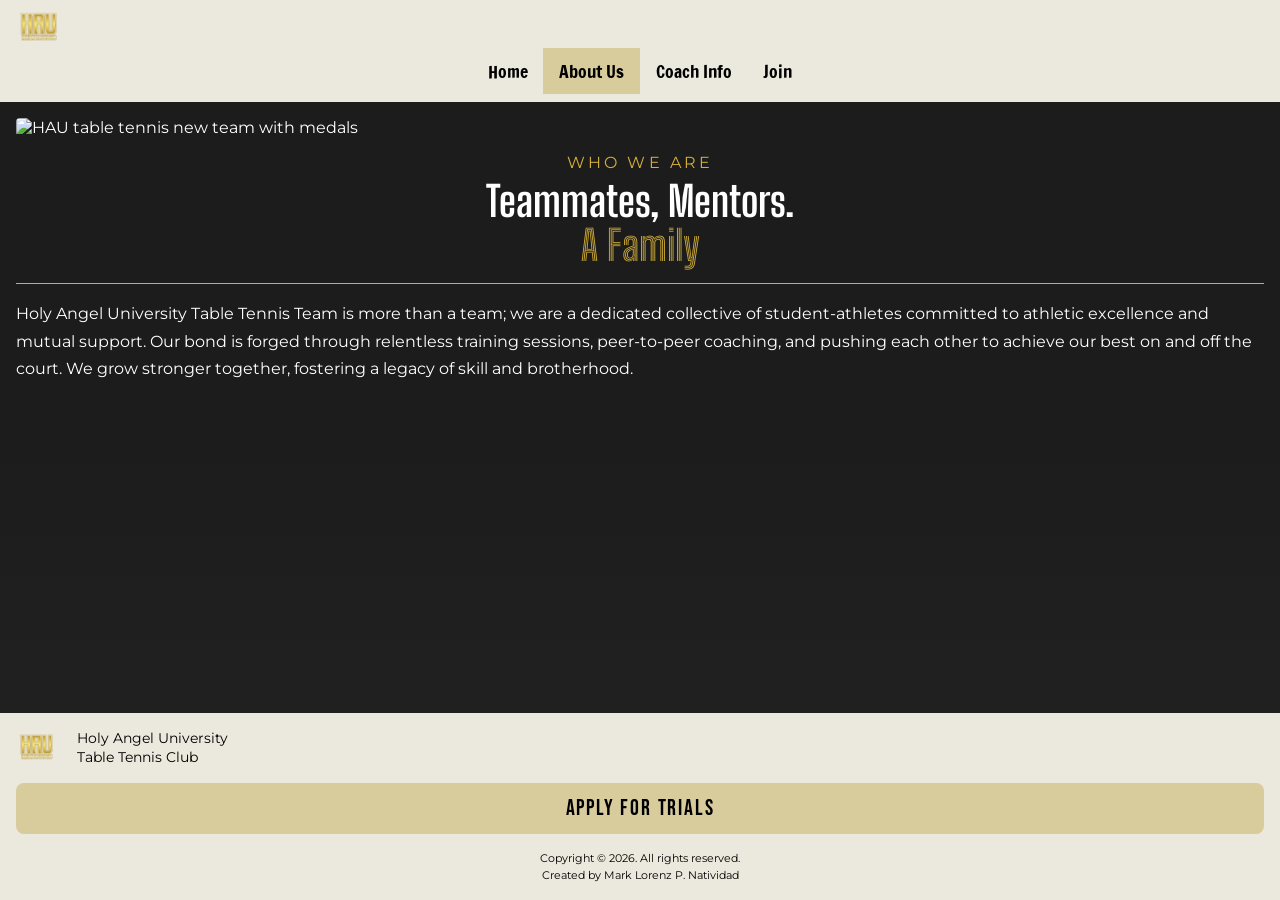
==== about.html @ 10f2c385 "pull out the files inside the 2nd version and update" ====
<!DOCTYPE html>
<html lang="en">
<head>
    <!--
        Full Name: Natividad, Mark Lorenz P.
        Section: WD-202
        Activity: HAU Table Tennis Website (Own Version)
        Date: October 10, 2026
    -->
    <title>Holy Angel Table Tennis Club - About Us</title>
    <meta charset="utf-8">
    <meta name= "viewport" content="width=device-width, initial-scale=1.0"/>
    <meta name= "description" content="Learn who we are: the teammates and mentors of the Holy Angel University Table Tennis Team."/>
    <link href="https://fonts.googleapis.com/css2?family=Bebas+Neue&family=Big+Shoulders+Display:wght@700&family=Big+Shoulders+Inline+Display:wght@700&family=Francois+One&family=Montserrat:wght@300;400;600&family=Poppins:wght@500;600&display=swap" rel="stylesheet">
    <link rel ="icon" href = "img/hau-logo.png" type="image/png" />
    <link rel ="stylesheet" href="styles.css" type="text/css" />
</head>

<body>
    <div id = "container">
        <header>
            <a href = "index.html">
                <img src = "img/hau-logo.png" alt = "HAU Golden Guardians logo" />
            </a>
            <nav id = "nav-menu">
                <ul>
                    <li><a href = "index.html">Home</a></li>
                    <li><a href = "about.html" class = "active">About Us</a></li>
                    <li><a href = "coach.html">Coach Info</a></li>
                    <li><a href = "join.html">Join</a></li>
                </ul>
            </nav>
        </header>

        <main>
            <section id = "about">
                <div class = "about-photos">
                    <figure>
                        <img src = "img/Team1.png" alt = "HAU table tennis new team with medals" />
                        <figcaption class = "sr-only">HAU table tennis new team with medals</figcaption>
                    </figure>
                    <figure class = "desktop-only">
                        <img src = "img/Team2.png" alt = "HAU players old team with medals 2022-2023" />
                        <figcaption class = "sr-only">HAU players old team with medals</figcaption>
                    </figure>
                </div>
                <article class = "about-text">
                    <p class = "eyebrow">Who We Are</p>
                    <h1>Teammates, Mentors. <span class = "outline">A Family</span></h1>
                    <p class = "para">Holy Angel University Table Tennis Team is more than a team; we are a dedicated collective of student-athletes committed to athletic excellence and mutual support. Our bond is forged through relentless training sessions, peer-to-peer coaching, and pushing each other to achieve our best on and off the court. We grow stronger together, fostering a legacy of skill and brotherhood.</p>
                    <h2 class = "motto desktop-only">Unite. Compete. Excel.<br>Champions Gather Here</h2>
                </article>
            </section>
        </main>

        <footer>
            <div class = "foot-brand">
                <img src = "img/hau-logo.png" alt = "HAU logo" />
                <p>Holy Angel <span class = "uni">University</span><br class = "br-mobile" />Table Tennis Club</p>
            </div>
            <a class = "btn-footer" href = "join.html">Apply for Trials</a>
            <div class = "follow">
                <span>Follow Us</span>
                <a href = "https://www.facebook.com/HolyAngel1933Sports" target = "_blank" rel = "noopener noreferrer" aria-label = "Holy Angel University - Sports on Facebook"><img src = "img/icon-facebook-yellow.png" alt = "Facebook" /></a>
                <a href = "https://www.instagram.com/holyangel1933/?hl=en" target = "_blank" rel = "noopener noreferrer" aria-label = "Holy Angel University on Instagram"><img src = "img/icon-instagram-yellow.png" alt = "Instagram" /></a>
            </div>
            <p class = "copy">Copyright &copy; 2026. All rights reserved. <br class = "br-mobile" />Created by Mark Lorenz P. Natividad</p>
        </footer>
    </div>
</body>

</html>
---- styles.css ----
/* CSS styles for HAU Golden Guardians Table Tennis (own version) - Version 2 */

/*
   Author: Natividad, Mark Lorenz P.
   Section: WD-202
   Date: October 10, 2026
*/

/* CSS Reset */
body, header, nav, main, footer, h1, h2, h3, p, div, img, ul, figure, figcaption, section, article, aside, video, table, form, fieldset{
    margin: 0;
    padding: 0;
    border: 0;
}

/* Style rule for box sizing applies to all elements */
*{
    box-sizing: border-box;
}

/* CSS styles for body, images and links */
body{
    background: #1C1C1C linear-gradient(to bottom, #1C1C1C 50%, #242424 100%);
    min-height: 100vh;
    color: #ffffff;
    font-family: 'Montserrat', sans-serif;
}

img, video{
    max-width: 100%;
    display: block;
}

a{
    color: inherit;
    text-decoration: none;
}

/* ========================================================================== */
/* STYLE RULES FOR MOBILE VIEWPORT */

/* Show mobile class, hide tablet-desktop class */
.mobile{
    display: block;
}

.tablet-desktop, .desktop-only, .tablet-only, .hero-btn, .follow{
    display: none;
}

.sr-only{
    position: absolute;
    width: 1px;
    height: 1px;
    overflow: hidden;
    clip: rect(0 0 0 0);
    white-space: nowrap;
}

/* CSS styles for page wrapper */
#container{
    display: flex;
    flex-direction: column;
    min-height: 100vh;
    width: 100%;
    max-width: 1920px;
    margin: 0 auto;
}

#coach{
    display: flow-root;
}

/* Icons: yellow for tablet/desktop, white for mobile */
.icon-yellow, .icon-tablet{
    display: none;
}

.uni{
    display: inline;
}

/* CSS styles for header */
header{
    position: relative;
    display: flex;
    flex-wrap: wrap;
    justify-content: space-between;
    align-items: center;
    background-color: #EBE8DD;
    padding: 8px 16px;
}

header img{
    height: 40px;
    width: auto;
}

/* CSS styles for navigation area (always visible for now) */
nav{
    width: 100%;
}

nav ul{
    display: flex;
    flex-wrap: wrap;
    justify-content: center;
    list-style-type: none;
}

nav li a{
    display: block;
    font-family: 'Francois One', sans-serif;
    font-size: 1.1em;
    color: #000000;
    padding: 0.6em 0.9em;
}

nav li a.active{
    background-color: #D8CB9C;
}

/* CSS styles for main */
main{
    flex: 1;
    display: flex;
    flex-direction: column;
}

main > section{
    padding: 16px;
}

h1{
    font-family: 'Big Shoulders Display', 'Arial Narrow', Impact, sans-serif;
    font-weight: 700;
    font-size: 2.6em;
    line-height: 1.05;
    text-align: center;
}

h2, h3{
    font-family: 'Bebas Neue', 'Arial Narrow', Impact, sans-serif;
    font-weight: normal;
    letter-spacing: 0.04em;
}

.outline{
    display: block;
    color: #D4AF37;
    font-family: 'Big Shoulders Inline Display', 'Arial Narrow', Impact, sans-serif;
}

.eyebrow{
    color: #D4AF37;
    text-align: center;
    letter-spacing: 0.2em;
    text-transform: uppercase;
    margin-bottom: 8px;
}

.para{
    line-height: 1.7;
    margin-top: 16px;
}

/* CSS styles for home */
/* Hero background image with dark overlay */
#hero{
    background: linear-gradient(rgba(28, 28, 28, 0.7), rgba(36, 36, 36, 0.8)), url("img/Campus.png") center / cover no-repeat;
    background-color: #1C1C1C;
    flex: 1;
}

/* CSS styles for video */
video{
    width: 100%;
    aspect-ratio: 358 / 294;
    object-fit: cover;
    background-color: #000000;
    border-radius: 10px;
}

.hero-text{
    text-align: center;
    padding: 24px 0 8px;
}

.hero-text h1{
    letter-spacing: 0.15em;
    font-size: clamp(2.3em, 11.5vw, 3.2em);
    text-transform: uppercase;
}

.hero-text .outline{
    display: block;
    letter-spacing: 0;
}

.hero-text p{
    border-top: 1px solid #D4AF37;
    margin-top: 20px;
    padding-top: 20px;
    line-height: 1.6;
}

/* CSS styles for about */
.about-text h1{
    margin-bottom: 16px;
}

.about-text .eyebrow{
    margin-top: 16px;
}

.about-text .para{
    border-top: 1px solid #D4AF37;
    padding-top: 16px;
}

.about-photos img, .coach-photos img, .banner{
    width: 100%;
    border-radius: 4px;
}

.coach-photos figure{
    margin-bottom: 16px;
}

/* CSS styles for coach */
.card{
    background-color: #2A2A2A;
    padding: 16px;
    border-radius: 10px;
    margin: 8px 0 16px;
    line-height: 1.6;
}

.card h3{
    color: #D4AF37;
    font-size: 1.8em;
}

.role{
    color: #D4AF37;
    text-align: center;
    font-size: 1.5em;
}

.contact-box{
    background-color: #D4AF37;
    color: #ffffff;
    padding: 16px;
    border-radius: 10px;
    text-align: center;
    margin-bottom: 16px;
}

.contact-box h3{
    font-size: 1.6em;
    letter-spacing: 0.1em;
}

.contact-box p{
    display: flex;
    justify-content: center;
    align-items: center;
    flex-wrap: wrap;
    gap: 8px;
    margin-top: 8px;
}

.contact-box img{
    height: 22px;
    width: auto;
    margin-left: 12px;
}

/* CSS styles for the footer */
footer{
    background-color: #EBE8DD;
    color: #000000;
    padding: 16px;
    text-align: center;
}

.foot-brand{
    display: flex;
    align-items: center;
    gap: 16px;
    text-align: left;
}

.foot-brand img{
    height: 36px;
    width: auto;
    flex-shrink: 0;
}

/* Mobile footer text on two lines */
.foot-brand p{
    font-size: 0.9em;
    font-weight: 400;
    line-height: 1.35;
}

.btn-footer{
    display: block;
    background-color: #D8CB9C;
    font-family: 'Bebas Neue', 'Arial Narrow', Impact, sans-serif;
    font-size: 1.4em;
    letter-spacing: 0.08em;
    border-radius: 8px;
    padding: 12px;
    margin: 16px 0;
}

.copy{
    font-size: 0.7em;
    line-height: 1.5;
}


/* ========================================================================== */

/* MEDIA QUERY FOR MOBILE ONLY VIEWPORT */
@media screen and (max-width: 629px){
    /* Mobile Viewport: Style rules for about */
    #about{
        display: flex;
        flex-direction: column;
    }

    .about-text{
        display: contents;
    }

    .about-text .eyebrow{
        order: 1;
        margin: 0 0 8px;
        font-weight: 300;
        letter-spacing: 0.2em;
    }

    .about-text h1{
        order: 2;
        text-transform: uppercase;
        font-size: clamp(2em, 10vw, 2.6em);
        padding-bottom: 16px;
        margin-bottom: 16px;
        border-bottom: 1px solid #D4AF37;
    }

    .about-photos{
        order: 3;
    }

    .about-text .para{
        order: 4;
        border-top: 0;
        padding-top: 0;
        margin-top: 16px;
    }

    /* Mobile Viewport: Style rules for coach */
    #coach{
        display: flex;
        flex-direction: column;
    }

    .coach-info{
        display: contents;
    }

    .coach-info .eyebrow{
        order: 1;
        margin: 0 0 6px;
        font-weight: 600;
        letter-spacing: 0.15em;
    }

    .coach-info h1{
        order: 2;
        text-transform: uppercase;
        font-size: clamp(1.9em, 8.6vw, 2.6em);
        margin-bottom: 20px;
    }

    .coach-info h1::after{
        content: "";
        display: block;
        width: 160px;
        max-width: 60%;
        height: 2px;
        background-color: #D4AF37;
        margin: 10px auto 0;
    }

    .coach-info .role{
        display: none;
    }

    .coach-photos{
        order: 3;
    }

    .coach-photos figure{
        margin-bottom: 20px;
    }

    .coach-photos img{
        aspect-ratio: 358 / 170;
        object-fit: cover;
    }

    .coach-info .card{
        order: 4;
        margin-top: 0;
    }

    .coach-info .contact-box{
        order: 5;
        text-align: left;
    }

    .coach-info .contact-box h3{
        font-family: 'Poppins', sans-serif;
        font-weight: 600;
        font-size: 1.1em;
        letter-spacing: 0;
        text-transform: uppercase;
    }

    .coach-info .contact-box p{
        justify-content: flex-start;
    }

    .coach-info .contact-box img{
        margin-left: 0;
    }
}
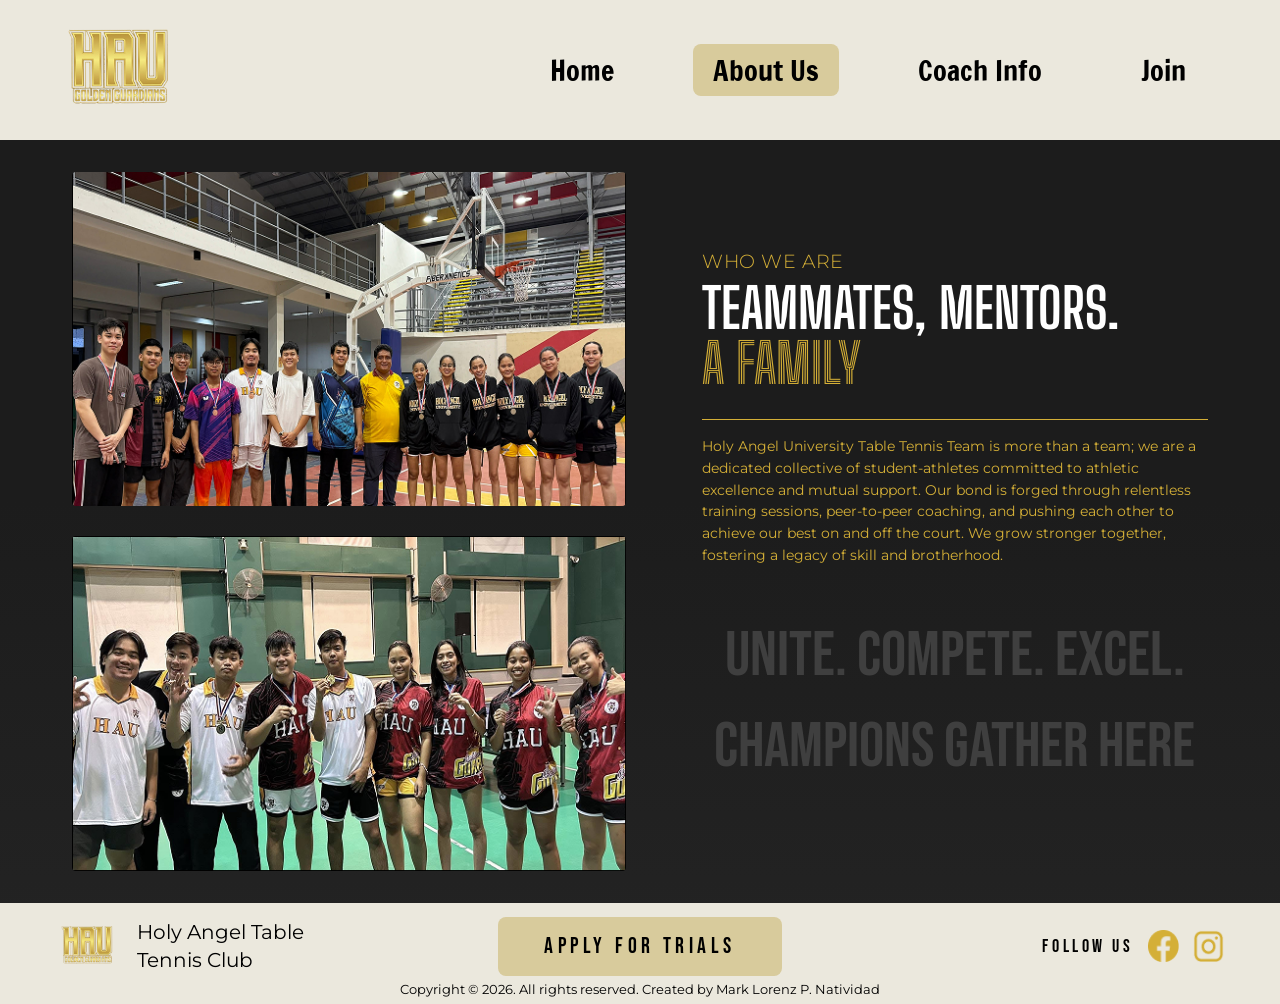
==== commit 19a3c468: "pull out the files from version 3 and update coach, about and add join" ====
--- a/about.html
+++ b/about.html
@@ -5,7 +5,7 @@
         Full Name: Natividad, Mark Lorenz P.
         Section: WD-202
         Activity: HAU Table Tennis Website (Own Version)
-        Date: October 10, 2026
+        Date: October 12, 2026
     -->
     <title>Holy Angel Table Tennis Club - About Us</title>
     <meta charset="utf-8">
--- a/styles.css
+++ b/styles.css
@@ -1,9 +1,9 @@
-/* CSS styles for HAU Golden Guardians Table Tennis (own version) - Version 2 */
+/* CSS styles for HAU Golden Guardians Table Tennis */
 
 /*
    Author: Natividad, Mark Lorenz P.
    Section: WD-202
-   Date: October 10, 2026
+   Date: October 12, 2026
 */
 
 /* CSS Reset */
@@ -276,6 +276,93 @@
     margin-left: 12px;
 }
 
+/* CSS styles for join */
+.apply{
+    color: #D4AF37;
+    margin-bottom: 8px;
+}
+
+.list-card{
+    background-color: #9B7C1F;
+    border-radius: 10px;
+    padding: 16px;
+    margin-top: 16px;
+}
+
+.list-card h2{
+    font-size: 1.8em;
+}
+
+.list-card ul{
+    padding-left: 20px;
+    line-height: 1.7;
+    font-size: 0.9em;
+}
+
+/* CSS styles for form elements */
+#form{
+    margin: 24px 0;
+}
+
+fieldset legend{
+    font-family: 'Poppins', sans-serif;
+    font-weight: 600;
+    font-size: 1.4em;
+    text-transform: uppercase;
+    padding: 8px 0;
+}
+
+label{
+    display: block;
+    font-family: 'Poppins', sans-serif;
+    font-weight: 600;
+    font-size: 0.9em;
+    padding: 14px 0 6px;
+}
+
+input[type = "text"], input[type = "email"], input[type = "tel"], textarea{
+    width: 100%;
+    background-color: #9B7C1F;
+    color: #ffffff;
+    border: none;
+    border-radius: 6px;
+    padding: 14px;
+    font-family: 'Poppins', sans-serif;
+}
+
+input::placeholder, textarea::placeholder{
+    color: #EBE8DD;
+}
+
+.btn-row{
+    display: flex;
+    gap: 16px;
+    margin-top: 14px;
+}
+
+#submit, #reset{
+    border: none;
+    border-radius: 6px;
+    padding: 10px 20px;
+    font-family: 'Poppins', sans-serif;
+    font-weight: 600;
+    cursor: pointer;
+}
+
+#submit{
+    background-color: #9B7C1F;
+    color: #ffffff;
+}
+
+#reset{
+    background-color: #ffffff;
+    color: #000000;
+}
+
+.contact-grid .contact-box h3{
+    font-family: 'Bebas Neue', 'Arial Narrow', Impact, sans-serif;
+}
+
 /* CSS styles for the footer */
 footer{
     background-color: #EBE8DD;
@@ -438,5 +525,947 @@
     .coach-info .contact-box img{
         margin-left: 0;
     }
-}
-
+
+    /* Mobile Viewport: Style rules for join */
+    .apply{
+        display: table;
+        margin: 0 auto 8px;
+        padding: 0 14px;
+        text-transform: uppercase;
+        border-bottom: 2px solid #D4AF37;
+    }
+
+    .banner{
+        aspect-ratio: 358 / 196;
+        object-fit: cover;
+    }
+
+    .list-card li{
+        margin-bottom: 6px;
+    }
+
+    #submit, #reset{
+        text-transform: uppercase;
+    }
+}
+
+/* ========================================================================== */
+
+/* MEDIA QUERY FOR TABLET VIEWPORT */
+@media screen and (min-width: 630px), print{
+    /* Tablet Viewport: Show tablet-desktop class, hide mobile class and hamburger */
+    .tablet-desktop{
+        display: block;
+    }
+
+    .mobile, #menu-btn, .btn-footer, .br-mobile{
+        display: none;
+    }
+
+    .hero-btn{
+        display: inline-block;
+        background-color: #D8CB9C;
+        color: #000000;
+        font-family: 'Bebas Neue', 'Arial Narrow', Impact, sans-serif;
+        font-size: 1.4em;
+        letter-spacing: 0.08em;
+        border-radius: 8px;
+        padding: 12px 20px;
+        margin-top: 20px;
+    }
+
+    .follow{
+        display: flex;
+        align-items: center;
+        gap: 14px;
+        margin-left: auto;
+    }
+
+    .follow span{
+        font-family: 'Bebas Neue', 'Arial Narrow', Impact, sans-serif;
+        letter-spacing: 0.2em;
+    }
+
+    .follow img{
+        height: 30px;
+        width: auto;
+    }
+
+    .uni{
+        display: none;
+    }
+
+    .coach-info .icon-white{
+        display: none;
+    }
+
+    .coach-info .icon-yellow{
+        display: block;
+    }
+
+    /* Tablet Viewport: Style rules for header and nav */
+    nav{
+        position: static;
+        width: auto;
+        max-height: none;
+        overflow: visible;
+        background-color: transparent;
+    }
+
+    nav ul{
+        display: flex;
+        gap: 8px;
+    }
+
+    nav li a{
+        font-size: 0.95em;
+        padding: 8px 14px;
+        border-radius: 8px;
+    }
+
+    nav li a:hover{
+        background-color: #D8CB9C;
+    }
+
+    header img{
+        height: 50px;
+    }
+
+    /* Tablet Viewport: Style rules for main sections */
+    main > section{
+        padding: 32px;
+    }
+
+    #hero{
+        padding: 16px 0 0;
+    }
+
+    #hero video{
+        border-radius: 0;
+        aspect-ratio: 768 / 442;
+    }
+
+    .hero-text{
+        text-align: left;
+        padding: 32px;
+    }
+
+    .hero-text h1{
+        text-align: left;
+        font-size: clamp(3em, 7vw, 4em);
+        max-width: 7.8em;
+    }
+
+    .outline{
+        display: inline;
+    }
+
+    .about-text h1{
+        font-size: 3em;
+    }
+
+    .coach-photos{
+        float: left;
+        width: 45%;
+        margin-right: 6%;
+    }
+
+    .coach-info{
+        overflow: hidden;
+    }
+
+    .coach-info h1, .coach-info .eyebrow, .coach-info .role{
+        text-align: left;
+    }
+
+    .coach-info h3{
+        color: #D4AF37;
+        margin-top: 12px;
+    }
+
+    .coach-info ul{
+        padding-left: 18px;
+        font-size: 0.8em;
+        line-height: 1.6;
+    }
+
+    .contact-box{
+        background-color: transparent;
+        text-align: left;
+        padding: 0;
+    }
+
+    .contact-box h3{
+        color: #D4AF37;
+    }
+
+    .contact-box p{
+        justify-content: flex-start;
+    }
+
+    /* Tablet Viewport: Style rules for table */
+    table{
+        width: 100%;
+        border: 1px solid #ffffff;
+        border-collapse: collapse;
+        margin: 24px 0;
+    }
+
+    th, td{
+        border: 1px solid #EBE8DD;
+        padding: 12px;
+        font-size: 0.85em;
+        text-align: left;
+        vertical-align: top;
+        line-height: 1.5;
+    }
+
+    th{
+        background-color: #9B7C1F;
+        font-family: 'Bebas Neue', 'Arial Narrow', Impact, sans-serif;
+        font-size: 1.5em;
+        font-weight: normal;
+        text-align: center;
+    }
+
+    /* Tablet Viewport: Style rule for alternating rows */
+    tr:nth-child(odd) td{
+        background-color: #9B7C1F;
+    }
+
+    tr:nth-child(even) td{
+        background-color: #8F7219;
+    }
+
+    /* Tablet Viewport: Style rules for form and contact */
+    #form{
+        background-color: #1C1C1C;
+    }
+
+    .contact-grid{
+        display: grid;
+        grid-template-columns: 1fr 1fr;
+        grid-gap: 20px;
+    }
+
+    .contact-grid .contact-box{
+        background-color: #D4AF37;
+        text-align: center;
+        padding: 12px;
+    }
+
+    .contact-grid .contact-box h3{
+        color: #ffffff;
+    }
+
+    .contact-grid .contact-box p{
+        justify-content: center;
+    }
+
+    /* Tablet Viewport: Style rules for footer */
+    footer{
+        display: flex;
+        flex-wrap: wrap;
+        align-items: center;
+        padding: 16px 32px;
+    }
+
+    .copy{
+        width: 100%;
+        border-top: 1px solid #C9C3A8;
+        margin-top: 14px;
+        padding-top: 10px;
+    }
+}
+
+/* ========================================================================== */
+
+/* Tablet+ Viewport: Style rule for coach contact links */
+@media screen and (min-width: 630px){
+    .coach-info .contact-box a{
+        color: #D4AF37;
+    }
+}
+
+/* ========================================================================== */
+
+/* MEDIA QUERY FOR TABLET ONLY VIEWPORT */
+@media screen and (min-width: 630px) and (max-width: 1014px){
+    /* Tablet Only: Style rule for headings */
+    .about-text h1, .coach-info h1, .apply{
+        text-transform: uppercase;
+    }
+
+    /* Tablet Only: Style rules for about */
+    #about{
+        display: flex;
+        flex-direction: column;
+    }
+
+    .about-text{
+        display: contents;
+    }
+
+    .about-text .eyebrow{
+        order: 1;
+        text-align: center;
+        margin: 0 0 8px;
+        font-weight: 300;
+        letter-spacing: 0.2em;
+    }
+
+    .about-text h1{
+        order: 2;
+        text-align: center;
+        font-size: clamp(2.2em, 6.4vw, 3.4em);
+        margin-bottom: 20px;
+    }
+
+    .about-text h1 .outline{
+        white-space: nowrap;
+    }
+
+    .about-photos{
+        order: 3;
+    }
+
+    .about-photos img{
+        aspect-ratio: 704 / 347;
+        object-fit: cover;
+    }
+
+    .about-text .para{
+        order: 4;
+        border-top: 1px solid #D4AF37;
+        border-bottom: 1px solid #D4AF37;
+        padding: 16px 0;
+        margin-top: 20px;
+    }
+
+    /* Tablet Only: Style rules for coach */
+    .coach-info .role{
+        border-bottom: 1px solid #8C7A3E;
+        padding-bottom: 8px;
+        margin-bottom: 8px;
+    }
+
+    .coach-info .contact-box{
+        border-top: 1px solid #8C7A3E;
+        border-radius: 0;
+        margin-top: 16px;
+        padding-top: 12px;
+    }
+
+    /* Tablet Only: Style rules for coach title */
+    .tablet-only{
+        display: block;
+    }
+
+    span.tablet-only{
+        display: inline;
+    }
+
+    .hide-tablet, .coach-info .eyebrow{
+        display: none;
+    }
+
+    .coach-info{
+        padding-top: 24px;
+    }
+
+    .coach-info h1{
+        font-size: clamp(2em, 5vw, 2.4em);
+        line-height: 1.25;
+        margin-bottom: 6px;
+    }
+
+    .coach-info .role{
+        font-family: 'Montserrat', sans-serif;
+        font-weight: 600;
+        font-size: 1em;
+        letter-spacing: 0;
+        text-transform: none;
+    }
+
+    .coach-bullets{
+        font-weight: 300;
+        font-size: 0.85em;
+        line-height: 1.6;
+    }
+
+    .coach-bullets p{
+        margin: 0 0 14px;
+        color: #EDEDED;
+    }
+
+    .coach-info .contact-box h3{
+        font-family: 'Montserrat', sans-serif;
+        font-weight: 400;
+        font-size: 0.95em;
+        letter-spacing: 0.03em;
+        text-transform: uppercase;
+        margin: 0 0 8px;
+    }
+
+    .coach-info .contact-box p{
+        display: flex;
+        align-items: center;
+        gap: 12px;
+        margin: 6px 0 0;
+        font-size: 0.95em;
+    }
+
+    .coach-info .contact-box .icon-white, .coach-info .contact-box .icon-yellow{
+        display: none;
+    }
+
+    .coach-info .contact-box .icon-tablet{
+        display: block;
+        width: 18px;
+        height: 18px;
+        margin-left: 0;
+    }
+
+    .coach-info .contact-box a{
+        color: #ffffff;
+        font-weight: 400;
+    }
+
+    /* Tablet Only: Style rules for join */
+    .apply{
+        display: table;
+        margin: 0 auto 8px;
+        padding: 0 14px;
+        text-align: center;
+        font-size: clamp(2.6em, 7vw, 3.6em);
+        border-bottom: 2px solid #D4AF37;
+    }
+
+    .banner{
+        aspect-ratio: 704 / 293;
+        object-fit: cover;
+    }
+
+    th{
+        letter-spacing: 0.06em;
+        line-height: 1.15;
+    }
+
+    fieldset legend{
+        width: 100%;
+        text-align: center;
+        font-size: 1.3em;
+    }
+
+    label{
+        font-size: 0.85em;
+    }
+
+    .btn-row{
+        justify-content: center;
+        gap: clamp(32px, 9vw, 87px);
+    }
+
+    #submit, #reset{
+        height: 44px;
+        font-size: 0.85em;
+        text-transform: uppercase;
+    }
+
+    #submit{
+        width: 190px;
+    }
+
+    #reset{
+        width: 120px;
+    }
+
+    .contact-grid{
+        grid-template-columns: 1fr;
+        grid-gap: 16px;
+    }
+
+    .contact-grid .contact-box h3{
+        font-size: 1.25em;
+        letter-spacing: 0.15em;
+    }
+
+    .contact-grid .contact-box p{
+        display: flex;
+        align-items: center;
+        justify-content: center;
+        gap: 10px;
+        margin: 6px 0 0;
+    }
+
+    .contact-grid .contact-box img{
+        margin-left: 0;
+    }
+
+    .contact-grid .contact-box p img:nth-of-type(2){
+        margin-left: 40px;
+    }
+
+    /* Tablet Only: Style rules for footer */
+    .foot-brand img{
+        height: 40px;
+    }
+
+    .foot-brand p{
+        font-size: 1.15em;
+        line-height: 1.35;
+        max-width: 9em;
+    }
+}
+
+
+/* MEDIA QUERY FOR DESKTOP VIEWPORT */
+@media screen and (min-width: 1015px), print{
+    .desktop-only{
+        display: block;
+    }
+
+    /* Desktop Viewport: Style rules for header and nav */
+    header{
+        padding: 16px clamp(24px, 5.8vw, 112px) 16px clamp(24px, 4.5vw, 86px);
+    }
+
+    header img{
+        height: clamp(80px, 8.4vw, 120px);
+    }
+
+    nav ul{
+        gap: clamp(16px, 4.6vw, 88px);
+    }
+
+    nav li a{
+        font-size: clamp(1.3em, 2.2vw, 2em);
+        padding: 6px 20px;
+    }
+
+    nav li a:hover{
+        background-color: #D8CB9C;
+        color: #000000;
+    }
+
+    /* Desktop Viewport: Style rule for shared sections */
+    #about, #coach, #join{
+        width: 100%;
+        max-width: 1600px;
+        margin-left: auto;
+        margin-right: auto;
+        padding: 32px clamp(24px, 5.6vw, 96px);
+    }
+
+    /* Desktop Viewport: Style rule for about and coach position */
+    #about, #coach{
+        margin-top: auto;
+        margin-bottom: auto;
+    }
+
+    h1{
+        font-size: 4.2em;
+        text-align: left;
+        text-transform: uppercase;
+    }
+
+    .eyebrow{
+        text-align: left;
+        font-size: 1.2em;
+        font-weight: 300;
+        letter-spacing: 0.03em;
+    }
+
+    .outline{
+        display: block;
+    }
+
+    /* Desktop Viewport: Style rules for home hero */
+    #hero{
+        display: grid;
+        grid-template-columns: minmax(280px, 0.4fr) 1fr;
+        grid-gap: clamp(16px, 1.6vw, 32px);
+        align-items: center;
+        padding: clamp(32px, 3.5vw, 64px) clamp(24px, 2.5vw, 48px) clamp(40px, 4.4vw, 80px) clamp(40px, 8vw, 150px);
+        background: linear-gradient(rgba(28, 28, 28, 0.7), rgba(36, 36, 36, 0.8)), url("img/Campus.png") center / cover;
+    }
+
+    #hero video{
+        order: 2;
+        width: 100%;
+        border-radius: 10px;
+        aspect-ratio: 941 / 652;
+        object-fit: cover;
+    }
+
+    .hero-text{
+        padding: 0;
+        min-width: 0;
+    }
+
+    .hero-text h1{
+        font-size: clamp(3.2em, 5.2vw, 5.8em);
+        letter-spacing: 0.15em;
+        line-height: 1.05;
+    }
+
+    .hero-text .outline{
+        letter-spacing: 0;
+    }
+
+    .hero-text p{
+        font-size: 0.9em;
+        line-height: 1.4;
+        max-width: 280px;
+        margin-top: clamp(24px, 3vw, 48px);
+        padding-top: 20px;
+    }
+
+    .hero-btn{
+        display: none;
+    }
+
+    /* Desktop Viewport: Style rules for about */
+    #about{
+        display: grid;
+        grid-template-columns: 1.095fr 1fr;
+        grid-gap: 0 clamp(32px, 6vw, 110px);
+        align-items: center;
+    }
+
+    #about{
+        overflow-x: clip;
+    }
+
+    .about-photos{
+        min-width: 0;
+    }
+
+    .about-photos img{
+        aspect-ratio: 564 / 341;
+        object-fit: cover;
+    }
+
+    #about figure{
+        margin-bottom: clamp(16px, 2.3vw, 33px);
+    }
+
+    #about figure:last-child{
+        margin-bottom: 0;
+    }
+
+    .about-text{
+        order: 2;
+        min-width: 0;
+        container-type: inline-size;
+    }
+
+    .about-text h1{
+        font-size: clamp(2.4em, 4.3vw, 4.8em);
+        line-height: 1;
+        margin-bottom: 28px;
+    }
+
+    .about-text .eyebrow{
+        margin-top: 0;
+    }
+
+    .about-text .para{
+        color: #D4AF37;
+        font-size: clamp(0.85em, 1.05vw, 1em);
+        line-height: 1.6;
+    }
+
+    /* Desktop Viewport: Style rules for motto */
+    .motto{
+        color: #3F3F3F;
+        font-size: 12.4cqw;
+        line-height: 1.45;
+        letter-spacing: 0;
+        text-align: center;
+        text-transform: uppercase;
+        white-space: nowrap;
+        margin-top: 9cqw;
+    }
+
+    /* Desktop Viewport: Style rules for coach */
+    #coach{
+        display: grid;
+        grid-template-columns: 0.785fr 1fr;
+        grid-gap: 0 clamp(32px, 5vw, 90px);
+        align-items: center;
+        /* Desktop Viewport: Style rule for coach watermark */
+        background: url("img/school-logo.png") center center / contain no-repeat;
+    }
+
+    .coach-photos{
+        float: none;
+        width: auto;
+        margin: 0;
+        min-width: 0;
+    }
+
+    .coach-photos figure{
+        margin-bottom: clamp(10px, 1.2vw, 17px);
+    }
+
+    .coach-photos figure:last-child{
+        margin-bottom: 0;
+    }
+
+    .coach-photos img{
+        aspect-ratio: 564 / 341;
+        object-fit: cover;
+    }
+
+    .coach-photos figure:last-child img{
+        aspect-ratio: 564 / 381;
+    }
+
+    .coach-info{
+        overflow: visible;
+        min-width: 0;
+        padding-top: 0;
+    }
+
+    .coach-info .eyebrow{
+        font-size: clamp(1.1em, 1.6vw, 1.5em);
+    }
+
+    .coach-info h1{
+        font-size: clamp(2.2em, 4.1vw, 4.6em);
+        line-height: 1.05;
+    }
+
+    .coach-info .role{
+        font-size: clamp(1.4em, 2vw, 2.1em);
+        width: min(100%, 30em);
+        padding-bottom: 8px;
+        border-bottom: 1px solid #8C7A3E;
+    }
+
+    .coach-info h3{
+        color: #ffffff;
+        font-size: clamp(1.2em, 1.6vw, 1.5em);
+        margin-top: 24px;
+    }
+
+    .coach-info ul{
+        font-size: clamp(0.72em, 0.95vw, 0.9em);
+        line-height: 1.25;
+        letter-spacing: 0.04em;
+        padding-left: 21px;
+    }
+
+    .coach-info li::marker{
+        font-size: 0.7em;
+    }
+
+    .coach-info ul + h3 + ul li{
+        margin-bottom: 14px;
+    }
+
+    .coach-info .contact-box{
+        display: flex;
+        justify-content: center;
+        flex-wrap: wrap;
+        gap: 20px clamp(24px, 4vw, 56px);
+        margin-top: 32px;
+    }
+
+    .coach-info .contact-box h3{
+        display: none;
+    }
+
+    .coach-info .contact-box p{
+        display: flex;
+        align-items: center;
+        gap: 10px;
+        margin: 0;
+    }
+
+    .coach-info .contact-box p:nth-of-type(2){
+        order: -1;
+    }
+
+    .coach-info .contact-box img{
+        height: 30px;
+        margin-left: 0;
+    }
+
+    .coach-info .contact-box a{
+        font-size: clamp(1em, 1.3vw, 1.25em);
+        text-transform: uppercase;
+    }
+
+    /* Desktop Viewport: Style rules for join */
+    #join{
+        text-align: center;
+    }
+
+    #join table,
+    #join form,
+    #join .contact-grid,
+    #join .banner{
+        text-align: left;
+    }
+
+    .apply{
+        display: table;
+        margin: 0 auto 8px;
+        padding: 0 14px;
+        font-size: clamp(3em, 4.8vw, 4.7em);
+        text-align: center;
+        border-bottom: 2px solid #D4AF37;
+    }
+
+    .banner{
+        aspect-ratio: 1378 / 342;
+        object-fit: cover;
+    }
+
+    table{
+        table-layout: fixed;
+        width: 100%;
+    }
+
+    th{
+        font-size: clamp(1.6em, 2.2vw, 2.5em);
+        line-height: 1.1;
+    }
+
+    td{
+        font-size: clamp(0.85em, 1.05vw, 1.15em);
+        height: 114px;
+    }
+
+    th, tr:nth-child(odd) td, tr:nth-child(even) td{
+        background-color: #9B7C1F;
+    }
+
+    #form{
+        margin: 24px 0;
+        padding: 16px 24px 40px;
+    }
+
+    fieldset legend{
+        width: 100%;
+        text-align: center;
+        font-size: 1.35em;
+    }
+
+    label{
+        font-size: 0.8em;
+    }
+
+    input[type = "text"], input[type = "email"], input[type = "tel"], textarea{
+        font-size: 0.8em;
+        padding: 16px 14px;
+    }
+
+    textarea{
+        min-height: 100px;
+    }
+
+    .btn-row{
+        justify-content: center;
+        gap: clamp(32px, 6vw, 87px);
+    }
+
+    #submit, #reset{
+        height: 44px;
+        font-size: 0.85em;
+    }
+
+    #submit{
+        width: 190px;
+    }
+
+    #reset{
+        width: 120px;
+    }
+
+    .contact-grid{
+        grid-gap: clamp(16px, 2.6vw, 37px);
+        margin-bottom: 11px;
+    }
+
+    .contact-grid .contact-box h3{
+        font-size: 1.25em;
+        letter-spacing: 0.15em;
+    }
+
+    .contact-grid .contact-box p{
+        display: flex;
+        align-items: center;
+        justify-content: center;
+        gap: 10px;
+        margin: 6px 0 0;
+    }
+
+    .contact-grid .contact-box img{
+        margin-left: 0;
+    }
+
+    .contact-grid .contact-box p img:nth-of-type(2){
+        margin-left: clamp(16px, 3.5vw, 50px);
+    }
+
+    /* Desktop Viewport: Style rules for footer */
+    footer{
+        display: grid;
+        grid-template-columns: 1fr auto 1fr;
+        align-items: center;
+        padding: 14px clamp(24px, 4.4vw, 84px) 5px;
+    }
+
+    .foot-brand{
+        gap: 12px;
+    }
+
+    .foot-brand img{
+        height: clamp(48px, 4.3vw, 62px);
+    }
+
+    .foot-brand p{
+        font-size: clamp(1.2em, 1.6vw, 1.6em);
+        font-weight: 400;
+        line-height: 1.4;
+        max-width: 10em;
+    }
+
+    .btn-footer{
+        display: block;
+        margin: 0;
+        font-size: clamp(1.4em, 1.75vw, 1.75em);
+        letter-spacing: 0.2em;
+        padding: 16px clamp(28px, 3.6vw, 52px);
+        text-align: center;
+    }
+
+    .follow{
+        justify-self: end;
+        margin: 0;
+    }
+
+    .follow span{
+        font-size: clamp(1.1em, 1.4vw, 1.4em);
+    }
+
+    .follow img{
+        height: 32px;
+    }
+
+    .copy{
+        grid-column: 1 / -1;
+        text-align: center;
+        font-size: 0.8em;
+        width: auto;
+        border-top: 0;
+        margin: 4px 0 0;
+        padding: 0;
+    }
+}
+
+
+
